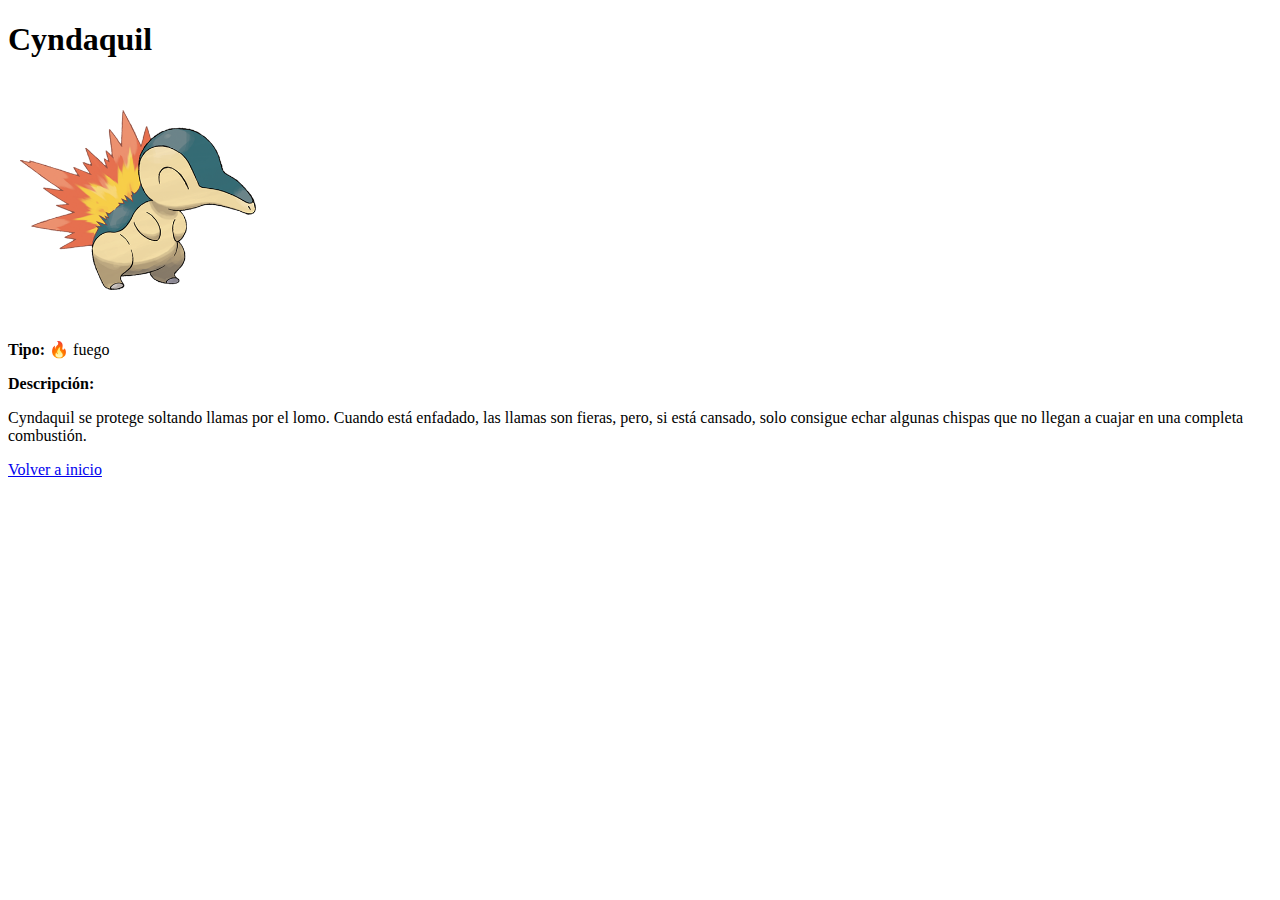
==== cyndaquil.html @ 965c8977 "hola" ====
<!DOCTYPE html>
<html lang="ca">
<head>
    <meta charset="UTF-8">
    <meta name="viewport" content="width=device-width, initial-scale=1.0">
    <title>Cyndaquil</title>
    
    <!-- Enlace al archivo CSS -->
    <link rel="stylesheet" href="CSS/pokedexstyles.css">
    <link href="https://fonts.googleapis.com/css2?family=Press+Start+2P&display=swap" rel="stylesheet">
</head>
<body>

    <div class="pokemon-container">
        <h1 class="pokemon-title">Cyndaquil</h1>

        <!-- Imagen del Pokémon -->
        <img src="imagenes/cyndaquil.png" alt="Cyndaquil" class="pokemon-img">
        
        <!-- Tipo de Pokémon -->
        <p class="tipo-fuego"><strong>Tipo:</strong> 🔥 fuego</p>

        <!-- Descripción del Pokémon -->
        <div class="pokemon-description">
            <p><strong>Descripción:</strong></p>
            <p>
                Cyndaquil se protege soltando llamas por el lomo. Cuando está enfadado, las llamas son fieras,
                pero, si está cansado, solo consigue echar algunas chispas que no llegan a cuajar en una completa combustión.
            </p>
        </div>

        <!-- Botón para volver al inicio -->
        <a href="../index.html" class="boton-volver">Volver a inicio</a>
    </div>

</body>
</html>
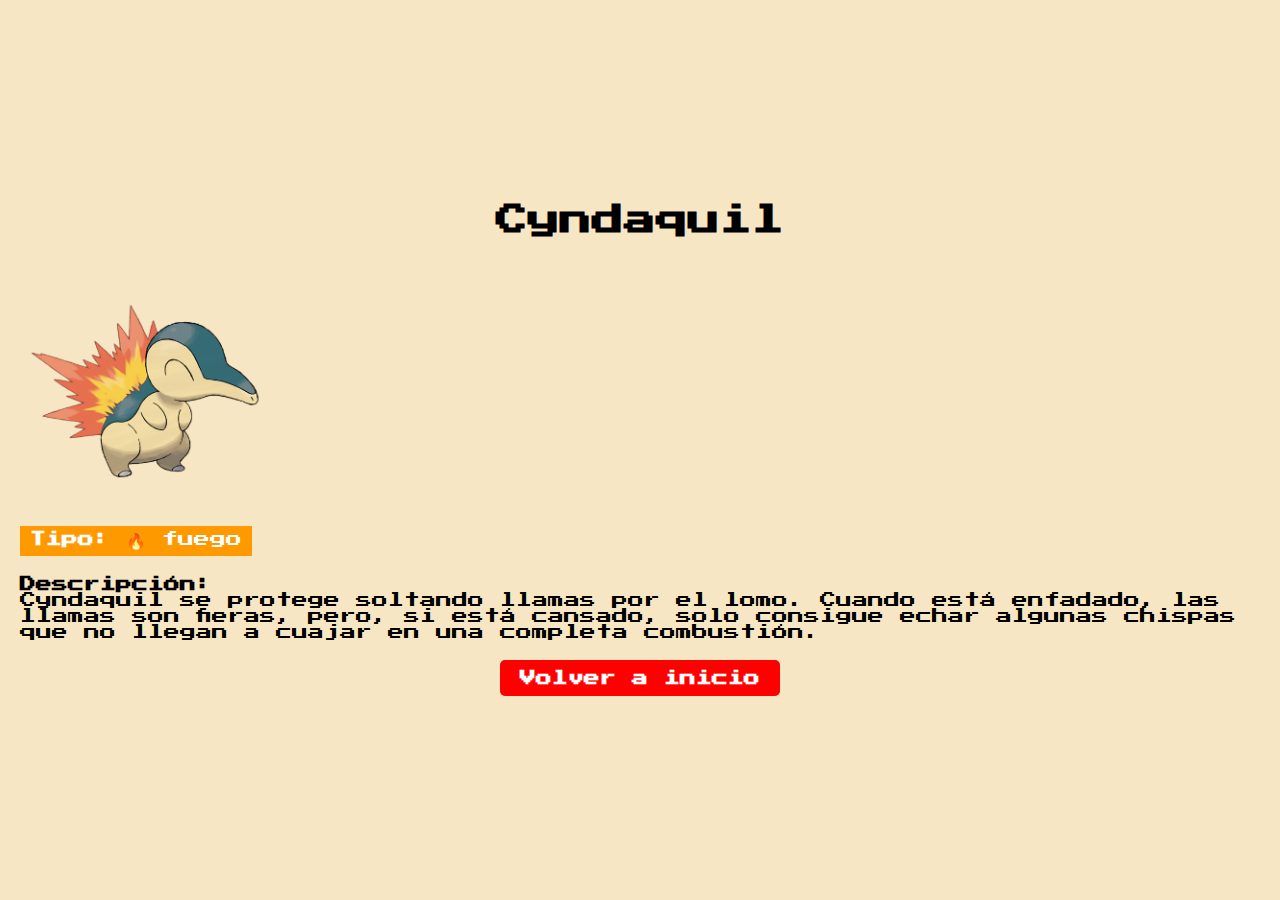
==== commit 55bc6dd2: "ho" ====
--- a/cyndaquil.html
+++ b/cyndaquil.html
@@ -6,7 +6,7 @@
     <title>Cyndaquil</title>
     
     <!-- Enlace al archivo CSS -->
-    <link rel="stylesheet" href="CSS/pokedexstyles.css">
+    <link rel="stylesheet" href="css/pokemon.css">
     <link href="https://fonts.googleapis.com/css2?family=Press+Start+2P&display=swap" rel="stylesheet">
 </head>
 <body>
@@ -30,7 +30,7 @@
         </div>
 
         <!-- Botón para volver al inicio -->
-        <a href="../index.html" class="boton-volver">Volver a inicio</a>
+        <a href="/index.html" class="boton-volver">Volver a inicio</a>
     </div>
 
 </body>
--- a/css/pokemon.css
+++ b/css/pokemon.css
@@ -0,0 +1,71 @@
+
+/* Contenedor para la página individual de cada Pokémon */
+.pokemon-container {
+    background-color: #F7E6C4; /* Color de fondo similar al de la imagen */
+    min-height: 100vh; /* Asegura que el contenedor ocupe al menos el 100% de la altura de la ventana */
+    width: 100vw; /* Asegura que el contenedor ocupe el 100% del ancho de la ventana */
+    display: flex;
+    flex-direction: column;
+    align-items: center; /* Alinear el contenido al centro */
+    justify-content: center; /* Centrar verticalmente */
+    padding: 20px; /* Espacio alrededor */
+    box-sizing: border-box; /* Incluir el padding en el tamaño total */
+    margin: 0; /* Eliminar márgenes */
+}
+
+/* Imagen del Pokémon */
+.pokemon-img {
+    width: 250px;
+    margin: 20px 0; /* Espacio superior e inferior */
+    align-self: flex-start; /* Alinear la imagen a la izquierda */
+}
+
+* {
+    font-family: 'Press Start 2P', cursive;
+    margin: 0; /* Eliminar márgenes */
+    padding: 0; /* Eliminar padding */
+}
+
+/* Estilo para el tipo de Pokémon */
+.tipo-fuego {
+    background-color: #FF9900;
+    color: white;
+    padding: 5px 10px;
+    text-align: left;
+    align-self: flex-start; /* Alinear el tipo a la izquierda */
+}
+
+/* Botón de volver */
+.boton-volver {
+    display: inline-block;
+    padding: 10px 20px;
+    background-color: red;
+    color: white;
+    text-decoration: none;
+    border-radius: 5px;
+    font-weight: bold;
+    margin-top: 20px;
+    text-align: center; /* Centrar el texto del botón */
+}
+
+.boton-volver:hover {
+    background-color: darkred;
+}
+
+/* Estilo para el título */
+.pokemon-title {
+    text-align: center; /* Centrar el título */
+    width: 100%; /* Ocupa el 100% del ancho del contenedor */
+    margin-bottom: 20px; /* Espacio inferior */
+    text-decoration: none; /* Eliminar subrayado */
+    background:none; /* Fondo transparente */
+    color: black; /* Color de texto*/
+}
+
+/* Estilo para la descripción */
+.pokemon-description {
+    text-align: left; /* Alinear la descripción a la izquierda */
+    align-self: flex-start; /* Alinear la descripción a la izquierda */
+    margin-top: 20px; /* Espacio superior */
+    color: black; /* Color de texto negro */
+}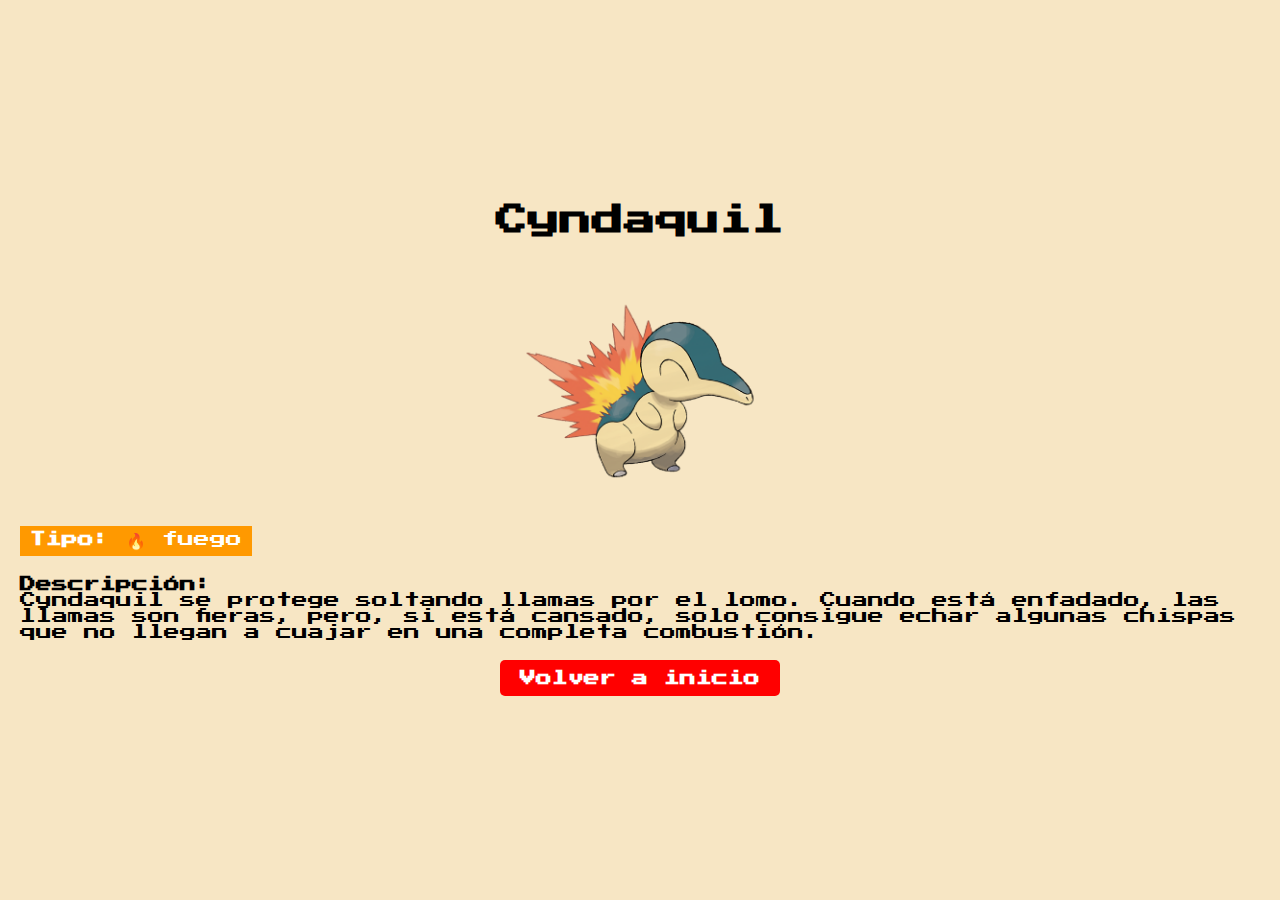
==== commit 7f436826: "ioooo" ====
--- a/cyndaquil.html
+++ b/cyndaquil.html
@@ -6,7 +6,7 @@
     <title>Cyndaquil</title>
     
     <!-- Enlace al archivo CSS -->
-    <link rel="stylesheet" href="css/pokemon.css">
+    <link rel="stylesheet" href="../css/pokemon.css">
     <link href="https://fonts.googleapis.com/css2?family=Press+Start+2P&display=swap" rel="stylesheet">
 </head>
 <body>
--- a/css/pokemon.css
+++ b/css/pokemon.css
@@ -17,7 +17,7 @@
 .pokemon-img {
     width: 250px;
     margin: 20px 0; /* Espacio superior e inferior */
-    align-self: flex-start; /* Alinear la imagen a la izquierda */
+    align-items: center; /* Alinear la imagen al centro */
 }
 
 * {
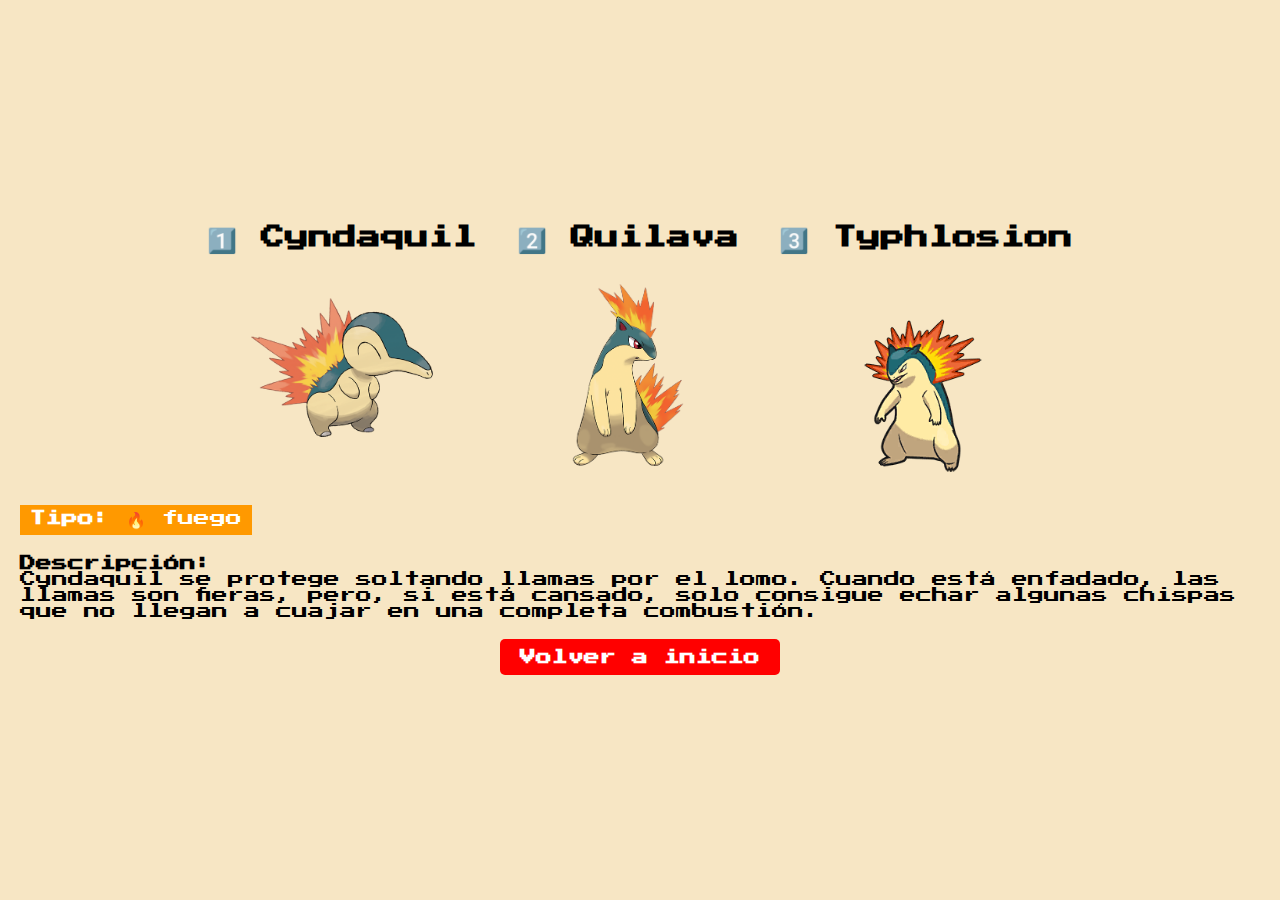
==== commit cdafa0d5: "kol" ====
--- a/cyndaquil.html
+++ b/cyndaquil.html
@@ -6,17 +6,32 @@
     <title>Cyndaquil</title>
     
     <!-- Enlace al archivo CSS -->
-    <link rel="stylesheet" href="../css/pokemon.css">
+    <link rel="stylesheet" href="css/pokemon.css">
     <link href="https://fonts.googleapis.com/css2?family=Press+Start+2P&display=swap" rel="stylesheet">
 </head>
 <body>
 
     <div class="pokemon-container">
-        <h1 class="pokemon-title">Cyndaquil</h1>
+        <div class="pokemon-row">
+            <!-- Contenedor de Cyndaquil -->
+            <div class="pokemon-item">
+                <h2 class="pokemon-title">1️⃣ Cyndaquil</h2>
+                <img src="imagenes/cyndaquil.png" alt="Cyndaquil" class="pokemon-img">
+            </div>
 
-        <!-- Imagen del Pokémon -->
-        <img src="imagenes/cyndaquil.png" alt="Cyndaquil" class="pokemon-img">
-        
+            <!-- Contenedor de Quilava -->
+            <div class="pokemon-item">
+                <h2 class="pokemon-title">2️⃣ Quilava</h2>
+                <img src="imagenes/quilava.png" alt="Quilava" class="pokemon-img">
+            </div>
+
+            <!-- Contenedor de Typhlosion -->
+            <div class="pokemon-item">
+                <h2 class="pokemon-title">3️⃣ Typhlosion</h2>
+                <img src="imagenes/typhlosion.png" alt="Typhlosion" class="pokemon-img">
+            </div>
+        </div>
+
         <!-- Tipo de Pokémon -->
         <p class="tipo-fuego"><strong>Tipo:</strong> 🔥 fuego</p>
 
@@ -30,7 +45,7 @@
         </div>
 
         <!-- Botón para volver al inicio -->
-        <a href="/index.html" class="boton-volver">Volver a inicio</a>
+        <a href="index.html" class="boton-volver">Volver a inicio</a>
     </div>
 
 </body>
--- a/css/pokemon.css
+++ b/css/pokemon.css
@@ -1,4 +1,3 @@
-
 /* Contenedor para la página individual de cada Pokémon */
 .pokemon-container {
     background-color: #F7E6C4; /* Color de fondo similar al de la imagen */
@@ -6,18 +5,40 @@
     width: 100vw; /* Asegura que el contenedor ocupe el 100% del ancho de la ventana */
     display: flex;
     flex-direction: column;
+    justify-content: center; /* Centrar verticalmente */
     align-items: center; /* Alinear el contenido al centro */
-    justify-content: center; /* Centrar verticalmente */
     padding: 20px; /* Espacio alrededor */
     box-sizing: border-box; /* Incluir el padding en el tamaño total */
     margin: 0; /* Eliminar márgenes */
 }
 
+/* Contenedor de cada Pokémon */
+.pokemon-item {
+    display: flex;
+    flex-direction: column;
+    align-items: center;
+    margin: 0 20px; /* Espacio entre cada Pokémon */
+}
+
+/* Contenedor de la fila de Pokémon */
+.pokemon-row {
+    display: flex;
+    justify-content: center; /* Centrar horizontalmente */
+    flex-wrap: wrap; /* Permitir que los elementos se envuelvan si es necesario */
+    margin-bottom: 20px; /* Espacio inferior */
+}
+
 /* Imagen del Pokémon */
 .pokemon-img {
-    width: 250px;
-    margin: 20px 0; /* Espacio superior e inferior */
-    align-items: center; /* Alinear la imagen al centro */
+    width: 200px; /* Ajustar el tamaño según sea necesario */
+    margin-bottom: 10px; /* Espacio inferior */
+}
+
+/* Nombre del Pokémon */
+.pokemon-name {
+    font-size: 20px;
+    color: black;
+    margin-bottom: 10px; /* Espacio inferior */
 }
 
 * {
